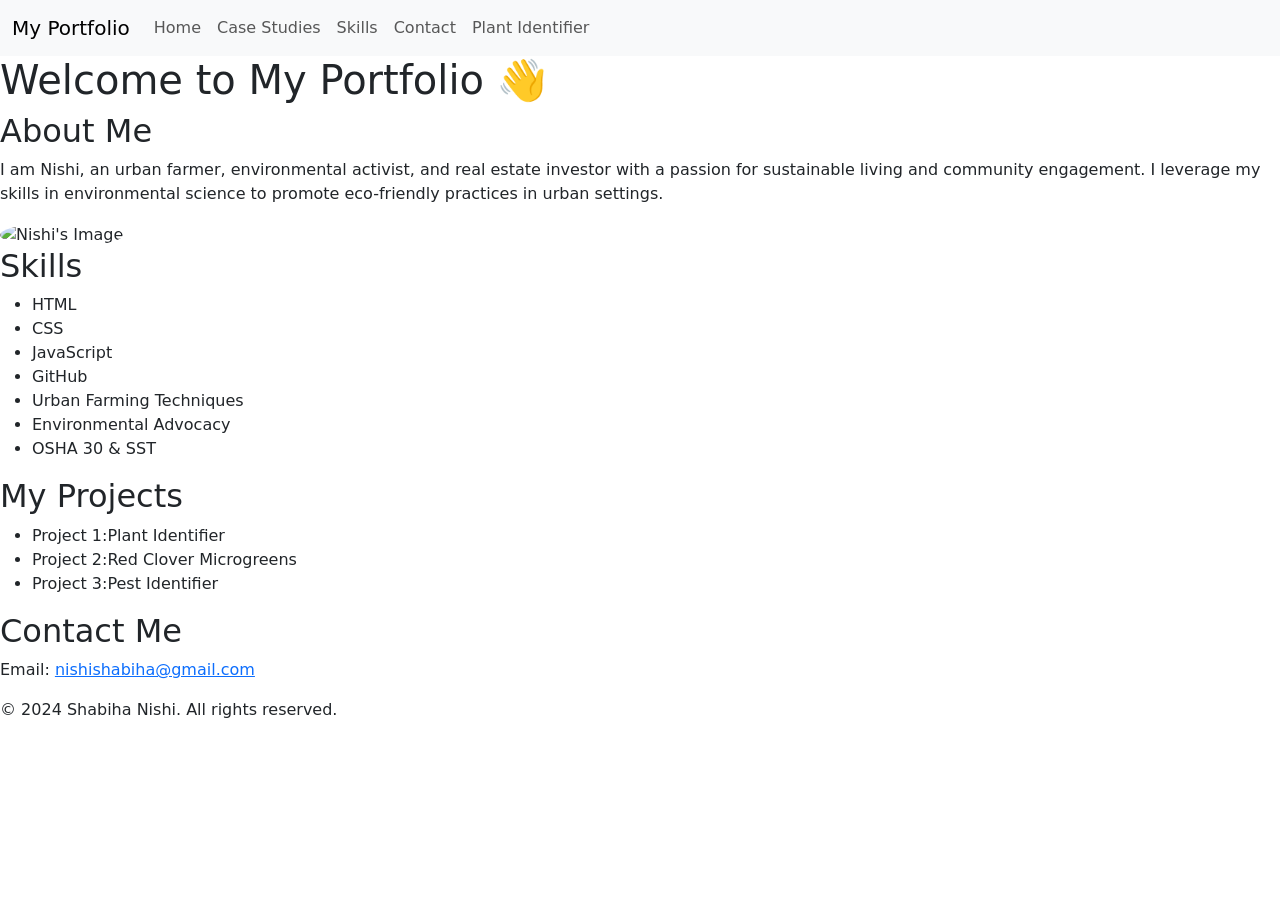
==== index.html @ 1a134f82 "Updating index" ====
<!DOCTYPE html>
<html>

<head>
  <meta charset="utf-8">
  <meta name="viewport" content="width=device-width">
  <link href="https://cdn.jsdelivr.net/npm/bootstrap@5.3.3/dist/css/bootstrap.min.css" rel="stylesheet" integrity="sha384-QWTKZyjpPEjISv5WaRU9OFeRpok6YctnYmDr5pNlyT2bRjXh0JMhjY6hW+ALEwIH" crossorigin="anonymous">
  <title>My Portfolio</title>
  <link href="style.css" rel="stylesheet" type="text/css" />
</head>

<body>
  <script src="https://cdn.jsdelivr.net/npm/bootstrap@5.3.3/dist/js/bootstrap.bundle.min.js" integrity="sha384-YvpcrYf0tY3lHB60NNkmXc5s9fDVZLESaAA55NDzOxhy9GkcIdslK1eN7N6jIeHz" crossorigin="anonymous"></script>
    <header>
        <nav class="navbar navbar-expand-lg navbar-light bg-light">
            <div class="container-fluid">
                <a class="navbar-brand" href="#home">My Portfolio</a>
                <button class="navbar-toggler" type="button" data-bs-toggle="collapse" data-bs-target="#navbarNav" aria-controls="navbarNav" aria-expanded="false" aria-label="Toggle navigation">
                    <span class="navbar-toggler-icon"></span>
                </button>
        <div class="collapse navbar-collapse" id="navbarNav">
            <ul class="navbar-nav">
                <li class="nav-item"><a class="nav-link" href="#home">Home</a></li>
                <li class="nav-item"><a class="nav-link" href="#case-studies">Case                         Studies</a></li>
                <li class="nav-item"><a class="nav-link" href="#skills">Skills</a>                            </li>
                <li class="nav-item"><a class="nav-link" href="#contact">Contact</a></li>
                <li class="nav-item"><a class="nav-link" href="plantidentifier.html">Plant Identifier</a></li>
                    </ul>
                </div>
            </div>
        </nav>
    </header>

    <main>
        <section id="home">
            <h1>Welcome to My Portfolio 👋 </h1>
        </section>


        <section id="about">
            <h2>About Me</h2>
            <p>I am Nishi, an urban farmer, environmental activist, and real estate investor with a passion for sustainable living and community engagement. I leverage my skills in environmental science to promote eco-friendly practices in urban settings.</p>
            <img src="putaphotohere.jpg" alt="Nishi's Image" class="img-fluid rounded-circle" style="max-width: 300px;">
        </section>

        <section id="skills">
            <h2>Skills</h2>
            <ul>
                <li>HTML</li>
                <li>CSS</li>
                <li>JavaScript</li>
                <li>GitHub</li>
                <li>Urban Farming Techniques</li>
                <li>Environmental Advocacy</li>
                <li>OSHA 30 & SST</li>
            </ul>
        </section>

        
       

        <section id="projects">
            <h2>My Projects</h2>
            <ul>
                <li>Project 1:Plant Identifier</li>
                <li>Project 2:Red Clover Microgreens </li>
                <li>Project 3:Pest Identifier </li>
            </ul>
        </section>

        <section id="contact">
            <h2>Contact Me</h2>
            <p>Email: <a href="mailto:nishishabiha@gmail.com">nishishabiha@gmail.com</a></p>
            
        </section>
    </main>

    <footer>
        <p>&copy; 2024 Shabiha Nishi. All rights reserved.</p>
    </footer>
</body>

</html>
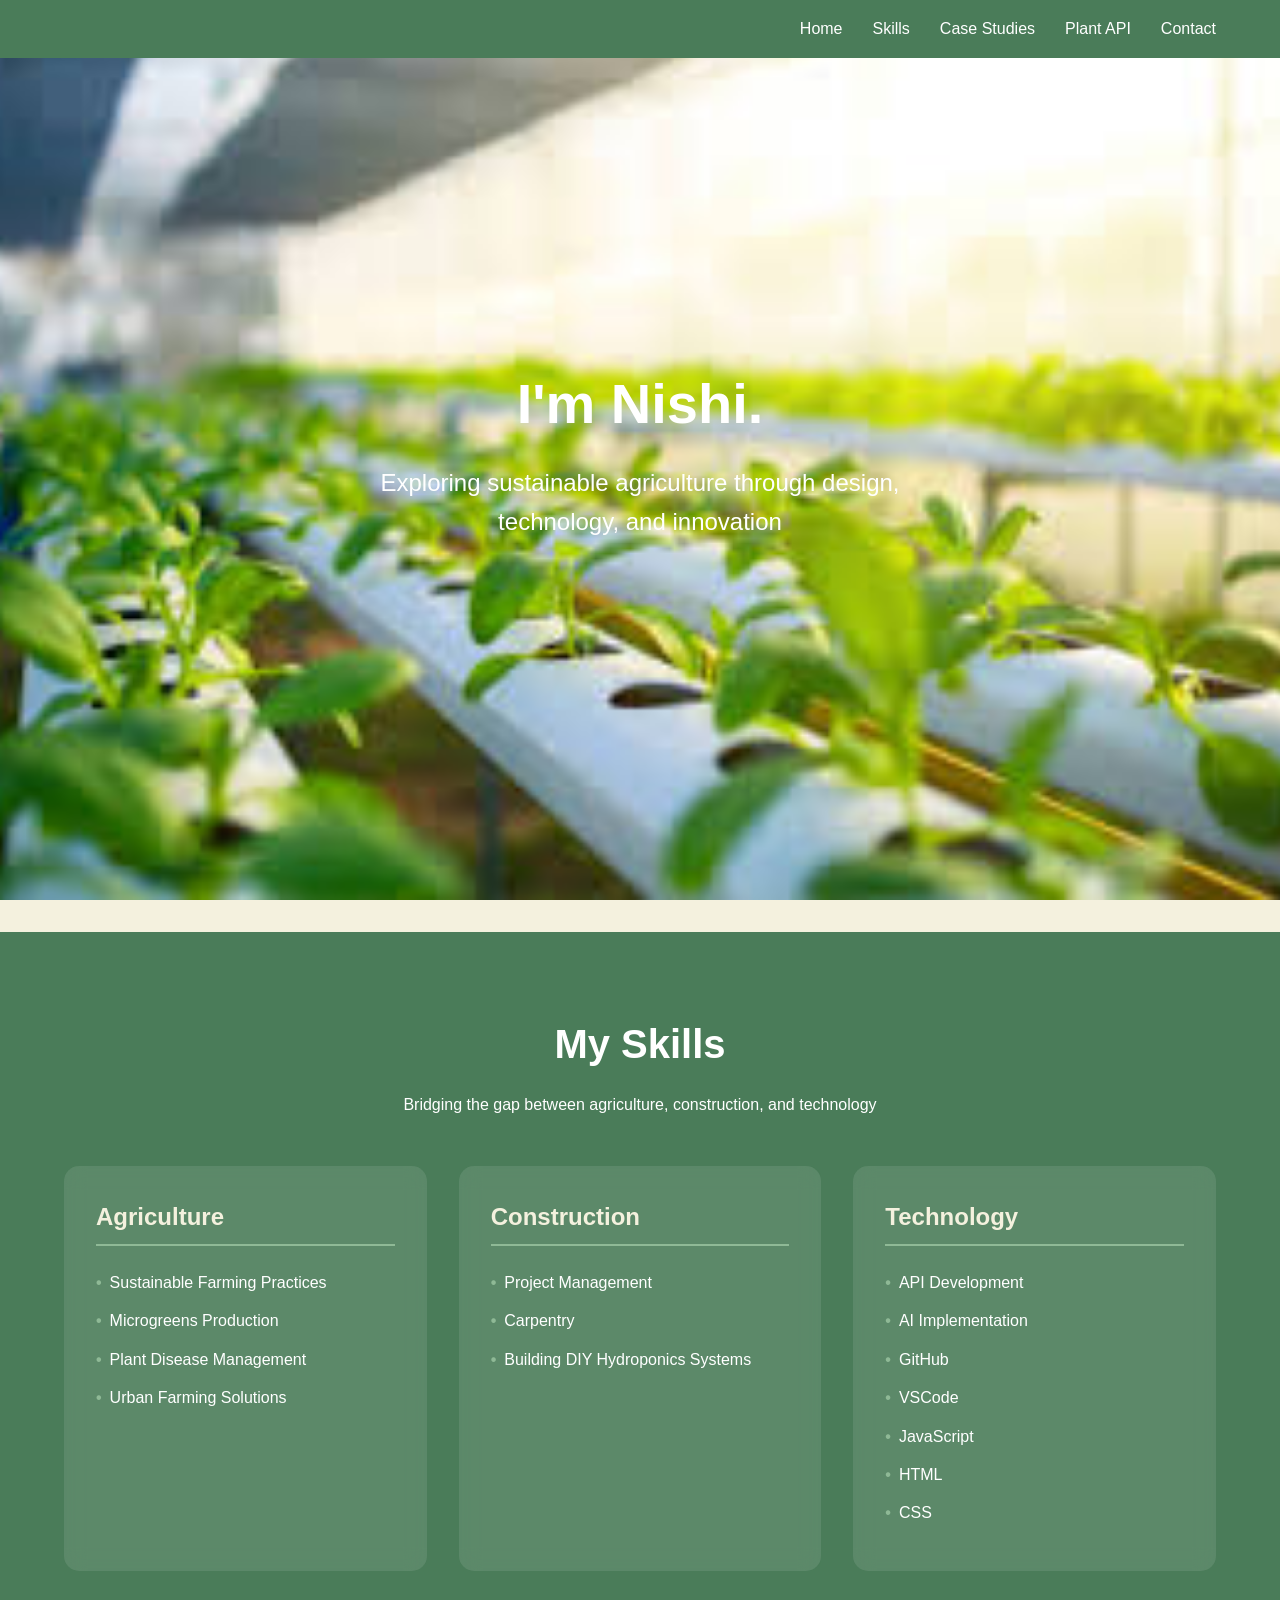
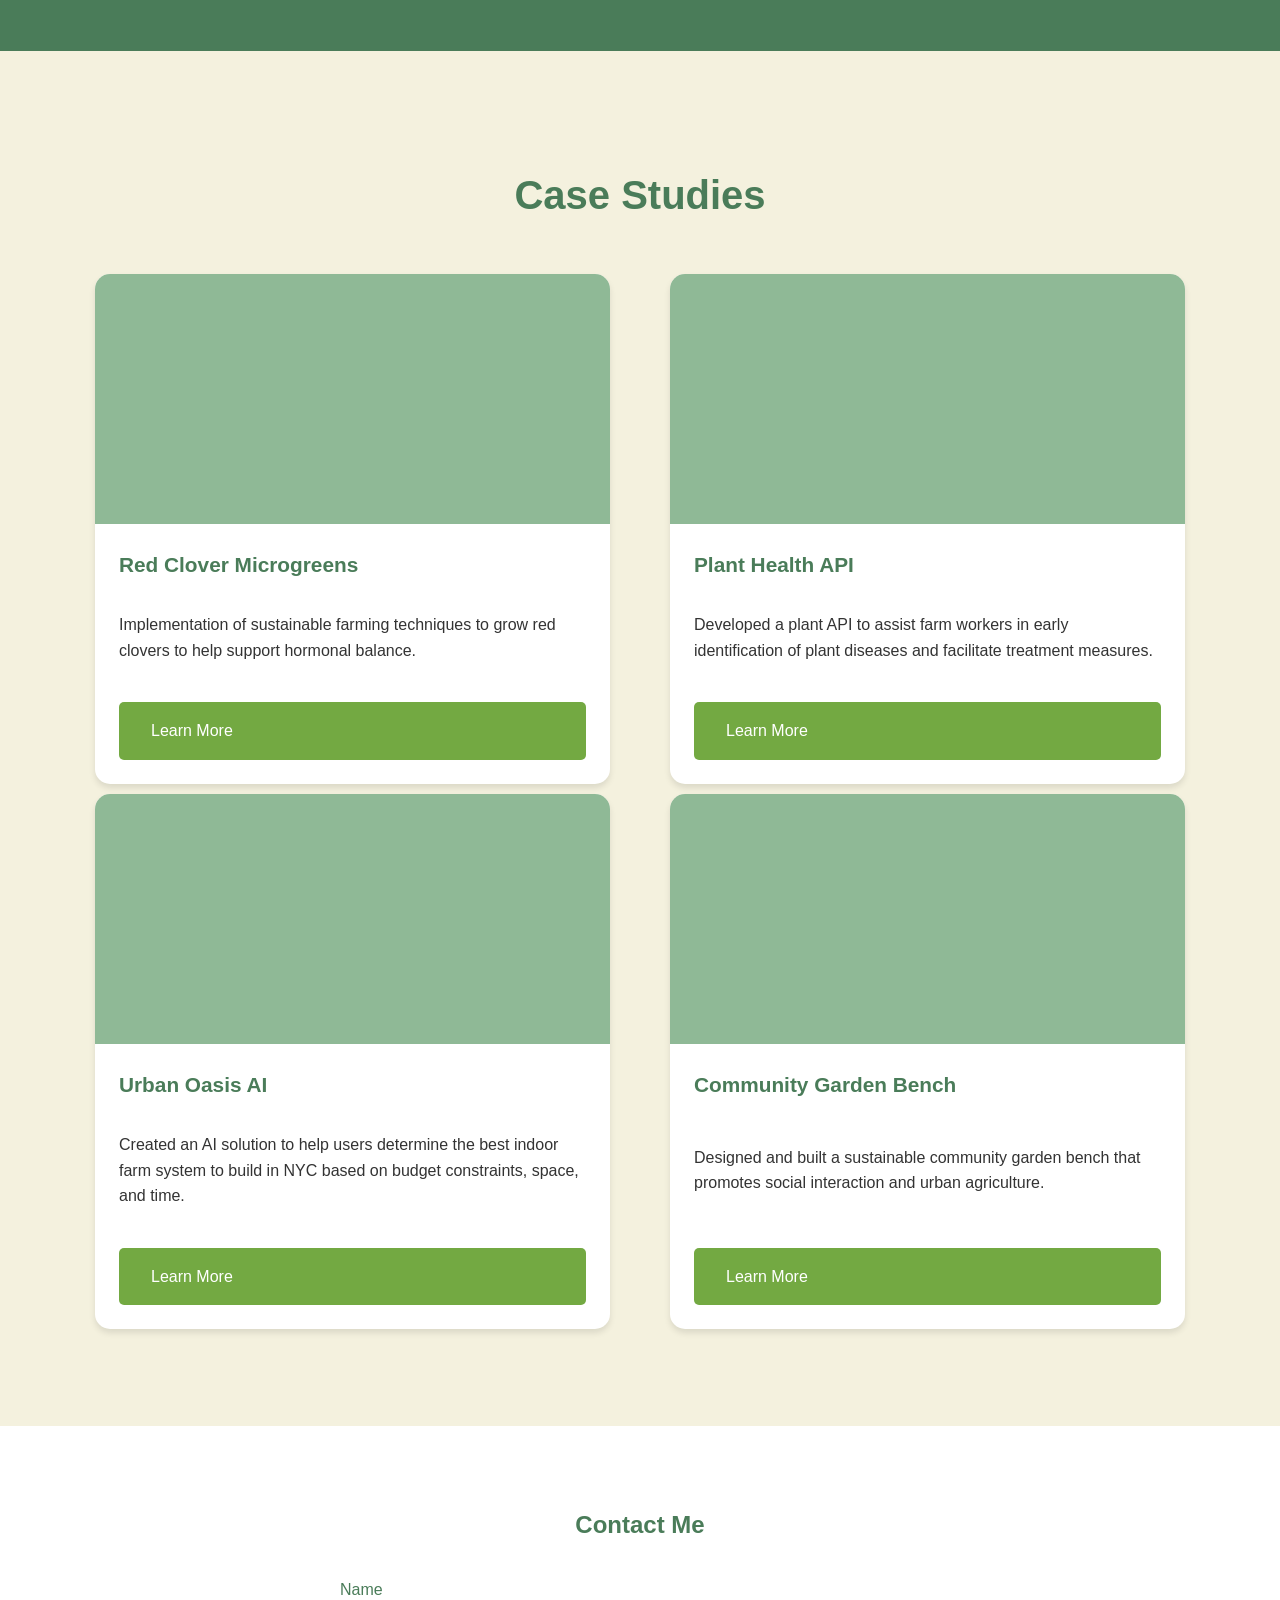
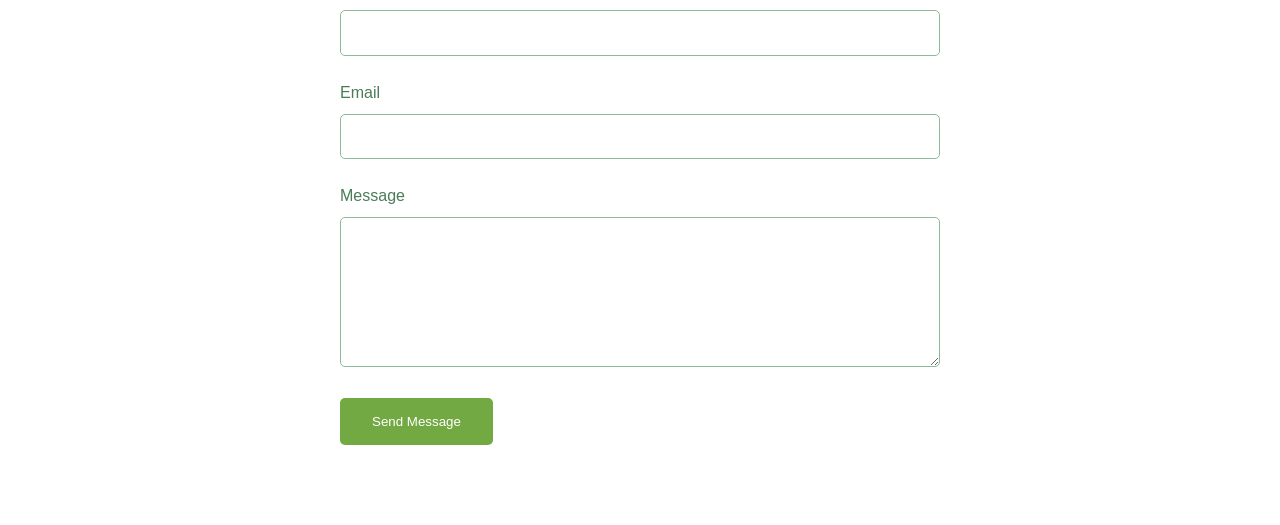
==== commit 82a08b0f: "Added Dream Farm Case Study" ====
--- a/index.html
+++ b/index.html
@@ -1,83 +1,431 @@
 <!DOCTYPE html>
-<html>
-
+<html lang="en">
 <head>
-  <meta charset="utf-8">
-  <meta name="viewport" content="width=device-width">
-  <link href="https://cdn.jsdelivr.net/npm/bootstrap@5.3.3/dist/css/bootstrap.min.css" rel="stylesheet" integrity="sha384-QWTKZyjpPEjISv5WaRU9OFeRpok6YctnYmDr5pNlyT2bRjXh0JMhjY6hW+ALEwIH" crossorigin="anonymous">
-  <title>My Portfolio</title>
-  <link href="style.css" rel="stylesheet" type="text/css" />
+    <meta charset="UTF-8">
+    <meta name="viewport" content="width=device-width, initial-scale=1.0">
+    <title>Nishi's Agricultural Portfolio</title>
+    <style>
+        /* Reset and Base Styles */
+        * {
+            margin: 0;
+            padding: 0;
+            box-sizing: border-box;
+        }
+
+        :root {
+            --primary-green: #4a7c59;
+            --light-green: #8fb996;
+            --cream: #f4f1de;
+            --earth-brown: #9c6644;
+            --leaf-green: #73a942;
+        }
+
+        body {
+            font-family: 'Segoe UI', Tahoma, Geneva, Verdana, sans-serif;
+            line-height: 1.6;
+            color: #333;
+            background-color: var(--cream);
+        }
+
+        /* Navigation */
+        .navbar {
+            background-color: var(--primary-green);
+            padding: 1rem 5%;
+            position: fixed;
+            width: 100%;
+            top: 0;
+            z-index: 1000;
+        }
+
+        .nav-links {
+            display: flex;
+            justify-content: flex-end;
+            list-style: none;
+            gap:30px;
+        }
+
+        .nav-links a {
+            color: white;
+            text-decoration: none;
+            font-weight: 500;
+            transition: color 0.3s ease;
+        }
+
+        .nav-links a:hover {
+            color: var(--light-green);
+        }
+
+        /* Hero Section */
+        .hero {
+            height: 100vh;
+            background: 
+                url('Hydroponics.jpeg') center/cover;
+            display: flex;
+            align-items: center;
+            justify-content: center;
+            text-align: center;
+            color: white;
+            padding: 0 1rem;
+            margin-bottom: 2rem;
+        }
+
+        .hero-content h1 {
+            font-size: 3.5rem;
+            margin-bottom: 1rem;
+        }
+
+        .hero-content p {
+            font-size: 1.5rem;
+            max-width: 600px;
+            margin: 0 auto;
+        }
+
+        /* Skills Section */
+        .skills-section {
+            padding: 5rem 5%;
+            background-color: var(--primary-green);
+            color: white;
+            margin-bottom: 2rem;
+        }
+
+        .skills-container {
+            max-width: 1200px;
+            margin: 0 auto;
+        }
+
+        .skills-header {
+            text-align: center;
+            margin-bottom: 3rem;
+        }
+
+        .skills-header h2 {
+            font-size: 2.5rem;
+            margin-bottom: 1rem;
+        }
+
+        .skills-grid {
+            display: grid;
+            grid-template-columns: repeat(3, 1fr);
+            gap: 2rem;
+        }
+
+        .skill-category {
+            background: rgba(255, 255, 255, 0.1);
+            padding: 2rem;
+            border-radius: 15px;
+            backdrop-filter: blur(10px);
+            transition: transform 0.3s ease;
+        }
+
+        .skill-category:hover {
+            transform: translateY(-5px);
+        }
+
+        .skill-category h3 {
+            color: var(--cream);
+            margin-bottom: 1.5rem;
+            font-size: 1.5rem;
+            border-bottom: 2px solid var(--light-green);
+            padding-bottom: 0.5rem;
+        }
+
+        .skill-list {
+            list-style: none;
+        }
+
+        .skill-list li {
+            margin-bottom: 0.8rem;
+            display: flex;
+            align-items: center;
+        }
+
+        .skill-list li:before {
+            content: "•";
+            color: var(--light-green);
+            font-weight: bold;
+            margin-right: 0.5rem;
+        }
+
+        /* Case Studies Section */
+        .case-studies {
+            padding: 5rem 5%;
+            background-color: var(--cream);
+            margin-bottom: 2rem;
+        }
+
+        .case-studies h2 {
+            text-align: center;
+            font-size: 2.5rem;
+            color: var(--primary-green);
+            margin-bottom: 2rem;
+        }
+
+        .grid {
+            max-width: 1200px;
+            margin: 0 auto;
+            display: grid;
+            grid-template-columns: repeat(2, 1fr);
+            justify-content: space-between;
+            gap: 30px;
+            row-gap:10px;
+            padding: 0 1rem;
+        }
+
+        .case-study-card {
+            background: white;
+            margin: 15px;
+            border-radius: 15px;
+            overflow: hidden;
+            box-shadow: 0 4px 6px rgba(0, 0, 0, 0.1);
+            transition: transform 0.3s ease;
+            height: 100%;
+            display: flex;
+            flex-direction: column;
+        }
+
+        .case-study-card:hover {
+            transform: translateY(-5px);
+        }
+
+        .case-study-img {
+            width: 100%;
+            height: 250px;
+            background: var(--light-green);
+        }
+
+        .case-study-content {
+            padding: 1.5rem;
+            flex: 1;
+            display: flex;
+            flex-direction: column;
+            justify-content: space-between;
+        }
+
+        .case-study-content h3 {
+            color: var(--primary-green);
+            margin-bottom: 1rem;
+            font-size: 1.3rem;
+        }
+
+        .case-study-content p {
+            margin-bottom: 1.5rem;
+        }
+
+        /* Contact Form */
+        .contact-section {
+            padding: 5rem 5%;
+            background-color: white;
+        }
+
+        .contact-form {
+            max-width: 600px;
+            margin: 0 auto;
+        }
+
+        .contact-form h2 {
+            text-align: center;
+            color: var(--primary-green);
+            margin-bottom: 2rem;
+        }
+
+        .form-group {
+            margin-bottom: 1.5rem;
+        }
+
+        .form-group label {
+            display: block;
+            margin-bottom: 0.5rem;
+            color: var(--primary-green);
+        }
+
+        .form-group input,
+        .form-group textarea {
+            width: 100%;
+            padding: 0.8rem;
+            border: 1px solid var(--light-green);
+            border-radius: 5px;
+            font-size: 1rem;
+        }
+
+        .form-group textarea {
+            height: 150px;
+            resize: vertical;
+        }
+
+        /* Buttons */
+        .btn {
+            display: inline-block;
+            padding: 1rem 2rem;
+            background-color: var(--leaf-green);
+            color: white;
+            text-decoration: none;
+            border-radius: 5px;
+            transition: background-color 0.3s ease;
+            border: none;
+            cursor: pointer;
+        }
+
+        .btn:hover {
+            background-color: var(--primary-green);
+        }
+
+        /* Responsive Design */
+        @media (max-width: 992px) {
+            .skills-grid {
+                grid-template-columns: repeat(2, 1fr);
+            }
+            
+            .grid {
+                grid-template-columns: 1fr;
+            }
+        }
+
+        @media (max-width: 768px) {
+            .nav-links {
+                justify-content: center;
+            }
+
+            .hero-content h1 {
+                font-size: 2.5rem;
+            }
+
+            .hero-content p {
+                font-size: 1.2rem;
+            }
+
+            .skills-grid {
+                grid-template-columns: 1fr;
+            }
+            
+            .case-study-img {
+                height: 200px;
+            }
+        }
+    </style>
 </head>
-
 <body>
-  <script src="https://cdn.jsdelivr.net/npm/bootstrap@5.3.3/dist/js/bootstrap.bundle.min.js" integrity="sha384-YvpcrYf0tY3lHB60NNkmXc5s9fDVZLESaAA55NDzOxhy9GkcIdslK1eN7N6jIeHz" crossorigin="anonymous"></script>
-    <header>
-        <nav class="navbar navbar-expand-lg navbar-light bg-light">
-            <div class="container-fluid">
-                <a class="navbar-brand" href="#home">My Portfolio</a>
-                <button class="navbar-toggler" type="button" data-bs-toggle="collapse" data-bs-target="#navbarNav" aria-controls="navbarNav" aria-expanded="false" aria-label="Toggle navigation">
-                    <span class="navbar-toggler-icon"></span>
-                </button>
-        <div class="collapse navbar-collapse" id="navbarNav">
-            <ul class="navbar-nav">
-                <li class="nav-item"><a class="nav-link" href="#home">Home</a></li>
-                <li class="nav-item"><a class="nav-link" href="#case-studies">Case                         Studies</a></li>
-                <li class="nav-item"><a class="nav-link" href="#skills">Skills</a>                            </li>
-                <li class="nav-item"><a class="nav-link" href="#contact">Contact</a></li>
-                <li class="nav-item"><a class="nav-link" href="plantidentifier.html">Plant Identifier</a></li>
+    <!-- Navigation -->
+    <nav class="navbar">
+        <ul class="nav-links">
+            <li><a href="#home">Home</a></li>
+            <li><a href="#skills">Skills</a></li>
+            <li><a href="#case-studies">Case Studies</a></li>
+            <li><a href="plantidentifier.html">Plant API</a></li>
+            <li><a href="#contact">Contact</a></li>
+        </ul>
+    </nav>
+
+    <!-- Hero Section -->
+    <section class="hero" id="home">
+        <div class="hero-content">
+            <h1>I'm Nishi.</h1>
+            <p>Exploring sustainable agriculture through design, technology, and innovation</p>
+        </div>
+    </section>
+
+    <!-- Skills Section -->
+    <section class="skills-section" id="skills">
+        <div class="skills-container">
+            <div class="skills-header">
+                <h2>My Skills</h2>
+                <p>Bridging the gap between agriculture, construction, and technology</p>
+            </div>
+            <div class="skills-grid">
+                <div class="skill-category">
+                    <h3>Agriculture</h3>
+                    <ul class="skill-list">
+                        <li>Sustainable Farming Practices</li>
+                        <li>Microgreens Production</li>
+                        <li>Plant Disease Management</li>
+                        <li>Urban Farming Solutions</li>
                     </ul>
                 </div>
-            </div>
-        </nav>
-    </header>
-
-    <main>
-        <section id="home">
-            <h1>Welcome to My Portfolio 👋 </h1>
-        </section>
-
-
-        <section id="about">
-            <h2>About Me</h2>
-            <p>I am Nishi, an urban farmer, environmental activist, and real estate investor with a passion for sustainable living and community engagement. I leverage my skills in environmental science to promote eco-friendly practices in urban settings.</p>
-            <img src="putaphotohere.jpg" alt="Nishi's Image" class="img-fluid rounded-circle" style="max-width: 300px;">
-        </section>
-
-        <section id="skills">
-            <h2>Skills</h2>
-            <ul>
-                <li>HTML</li>
-                <li>CSS</li>
-                <li>JavaScript</li>
-                <li>GitHub</li>
-                <li>Urban Farming Techniques</li>
-                <li>Environmental Advocacy</li>
-                <li>OSHA 30 & SST</li>
-            </ul>
-        </section>
-
-        
-       
-
-        <section id="projects">
-            <h2>My Projects</h2>
-            <ul>
-                <li>Project 1:Plant Identifier</li>
-                <li>Project 2:Red Clover Microgreens </li>
-                <li>Project 3:Pest Identifier </li>
-            </ul>
-        </section>
-
-        <section id="contact">
+                <div class="skill-category">
+                    <h3>Construction</h3>
+                    <ul class="skill-list">
+                        <li>Project Management</li>
+                        <li> Carpentry</li>
+                        <li> Building DIY Hydroponics Systems</li>
+                    </ul>
+                </div>
+                <div class="skill-category">
+                    <h3>Technology</h3>
+                    <ul class="skill-list">
+                        <li>API Development</li>
+                        <li>AI Implementation</li>
+                        <li>GitHub</li>
+                        <li>VSCode</li>
+                        <li>JavaScript</li>
+                        <li>HTML</li>
+                        <li>CSS</li>
+                    </ul>
+                </div>
+            </div>
+        </div>
+    </section>
+
+    <!-- Case Studies Section -->
+    <section class="case-studies" id="case-studies">
+        <h2> Case Studies</h2>
+        <div class="grid" >
+            <div class="case-study-card">
+                <div class="case-study-img"></div>
+                <div class="case-study-content">
+                    <h3>Red Clover Microgreens</h3>
+                    <p>Implementation of sustainable farming techniques to grow red clovers to help support hormonal balance.</p>
+                    <a href="casestudy.html" class="btn">Learn More</a>
+                </div>
+            </div>
+
+            <div class="case-study-card">
+                <div class="case-study-img"></div>
+                <div class="case-study-content">
+                    <h3>Plant Health API</h3>
+                    <p> Developed a plant API to assist farm workers in early identification of plant diseases and facilitate treatment measures.</p>
+                    <a href="#" class="btn">Learn More</a>
+                </div>
+            </div>
+
+            <div class="case-study-card">
+                <div class="case-study-img"></div>
+                <div class="case-study-content">
+                    <h3>Urban Oasis AI</h3>
+                    <p>Created an AI solution to help users determine the best indoor farm system to build in NYC based on budget constraints, space, and time.</p>
+                    <a href="#" class="btn">Learn More</a>
+                </div>
+            </div>
+
+            <div class="case-study-card">
+                <div class="case-study-img"></div>
+                <div class="case-study-content">
+                    <h3>Community Garden Bench</h3>
+                    <p>Designed and built a sustainable community garden bench that promotes social interaction and urban agriculture.</p>
+                    <a href="#" class="btn">Learn More</a>
+                </div>
+            </div>
+        </div>
+    </section>
+
+    <!-- Contact Section -->
+    <section class="contact-section" id="contact">
+        <div class="contact-form">
             <h2>Contact Me</h2>
-            <p>Email: <a href="mailto:nishishabiha@gmail.com">nishishabiha@gmail.com</a></p>
-            
-        </section>
-    </main>
-
-    <footer>
-        <p>&copy; 2024 Shabiha Nishi. All rights reserved.</p>
-    </footer>
+            <form>
+                <div class="form-group">
+                    <label for="name">Name</label>
+                    <input type="text" id="name" required>
+                </div>
+                <div class="form-group">
+                    <label for="email">Email</label>
+                    <input type="email" id="email" required>
+                </div>
+                <div class="form-group">
+                    <label for="message">Message</label>
+                    <textarea id="message" required></textarea>
+                </div>
+                <button type="submit" class="btn">Send Message</button>
+            </form>
+        </div>
+    </section>
 </body>
-
 </html>
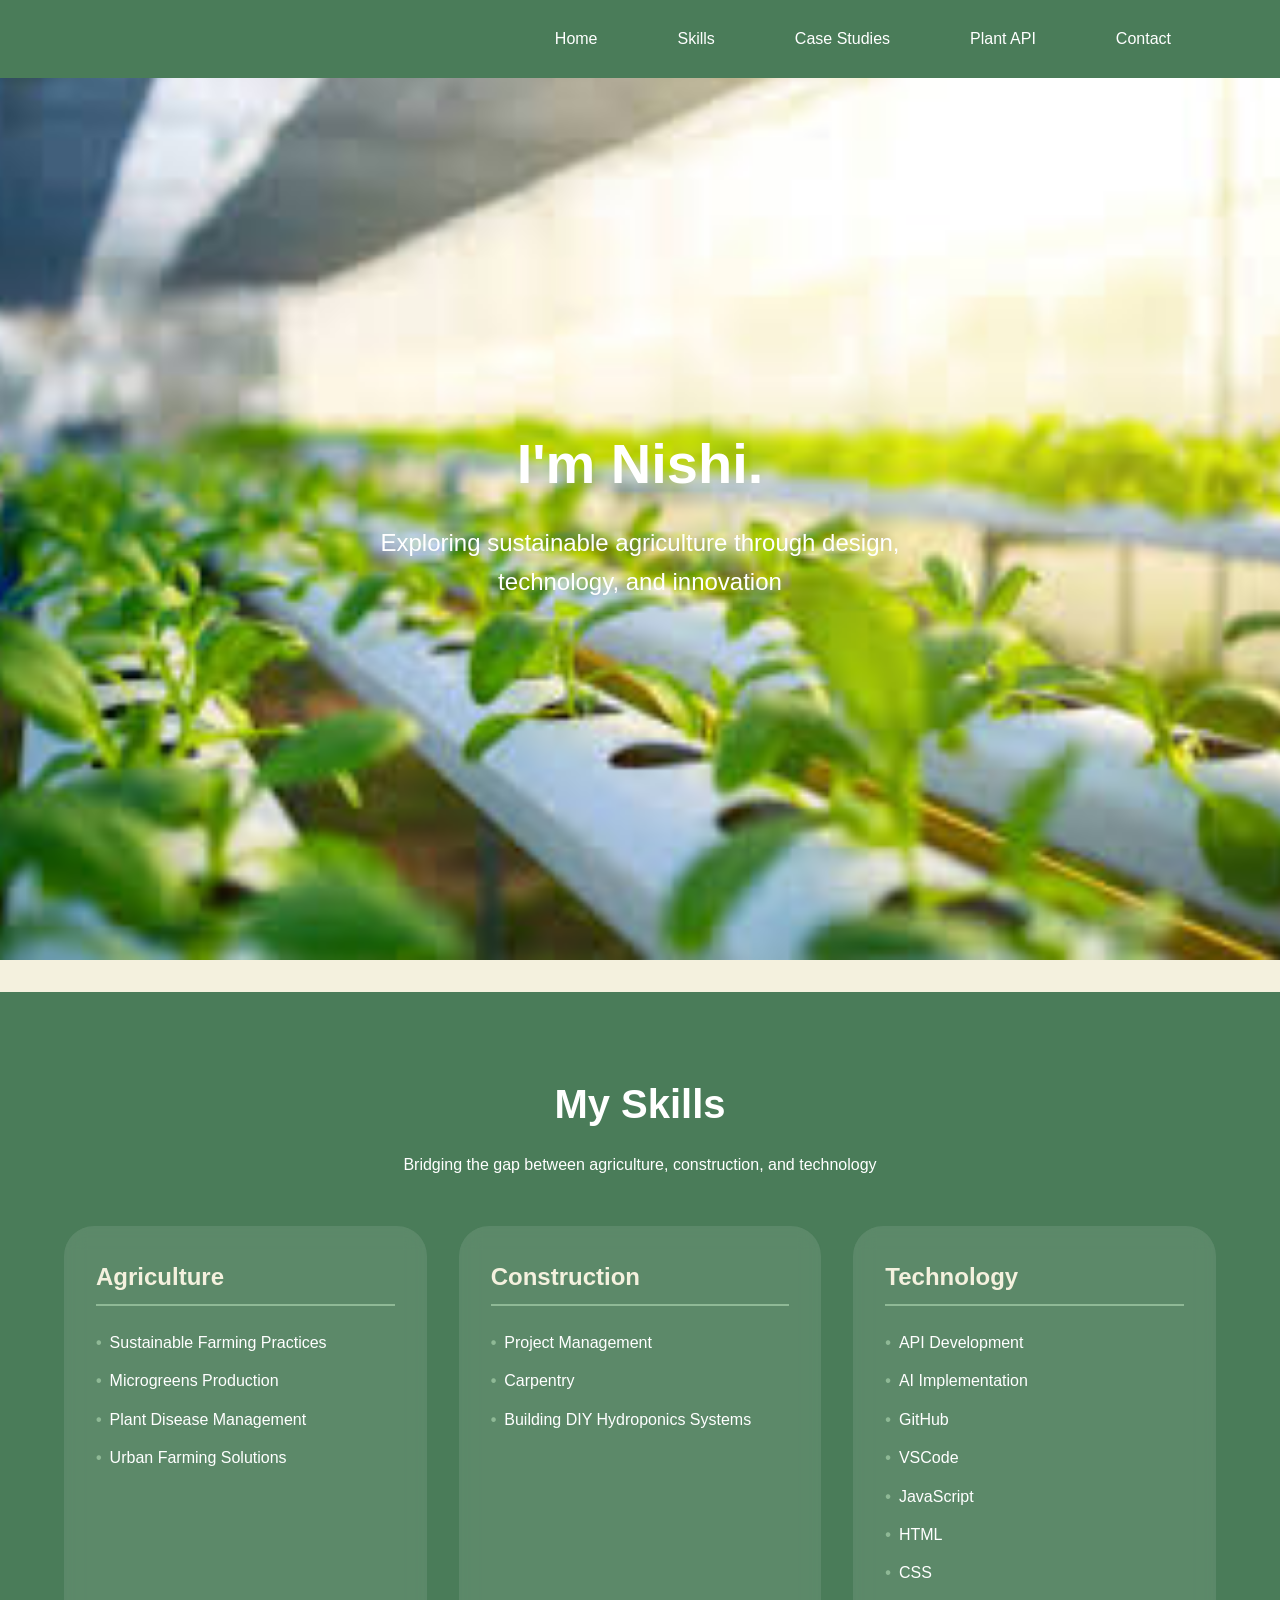
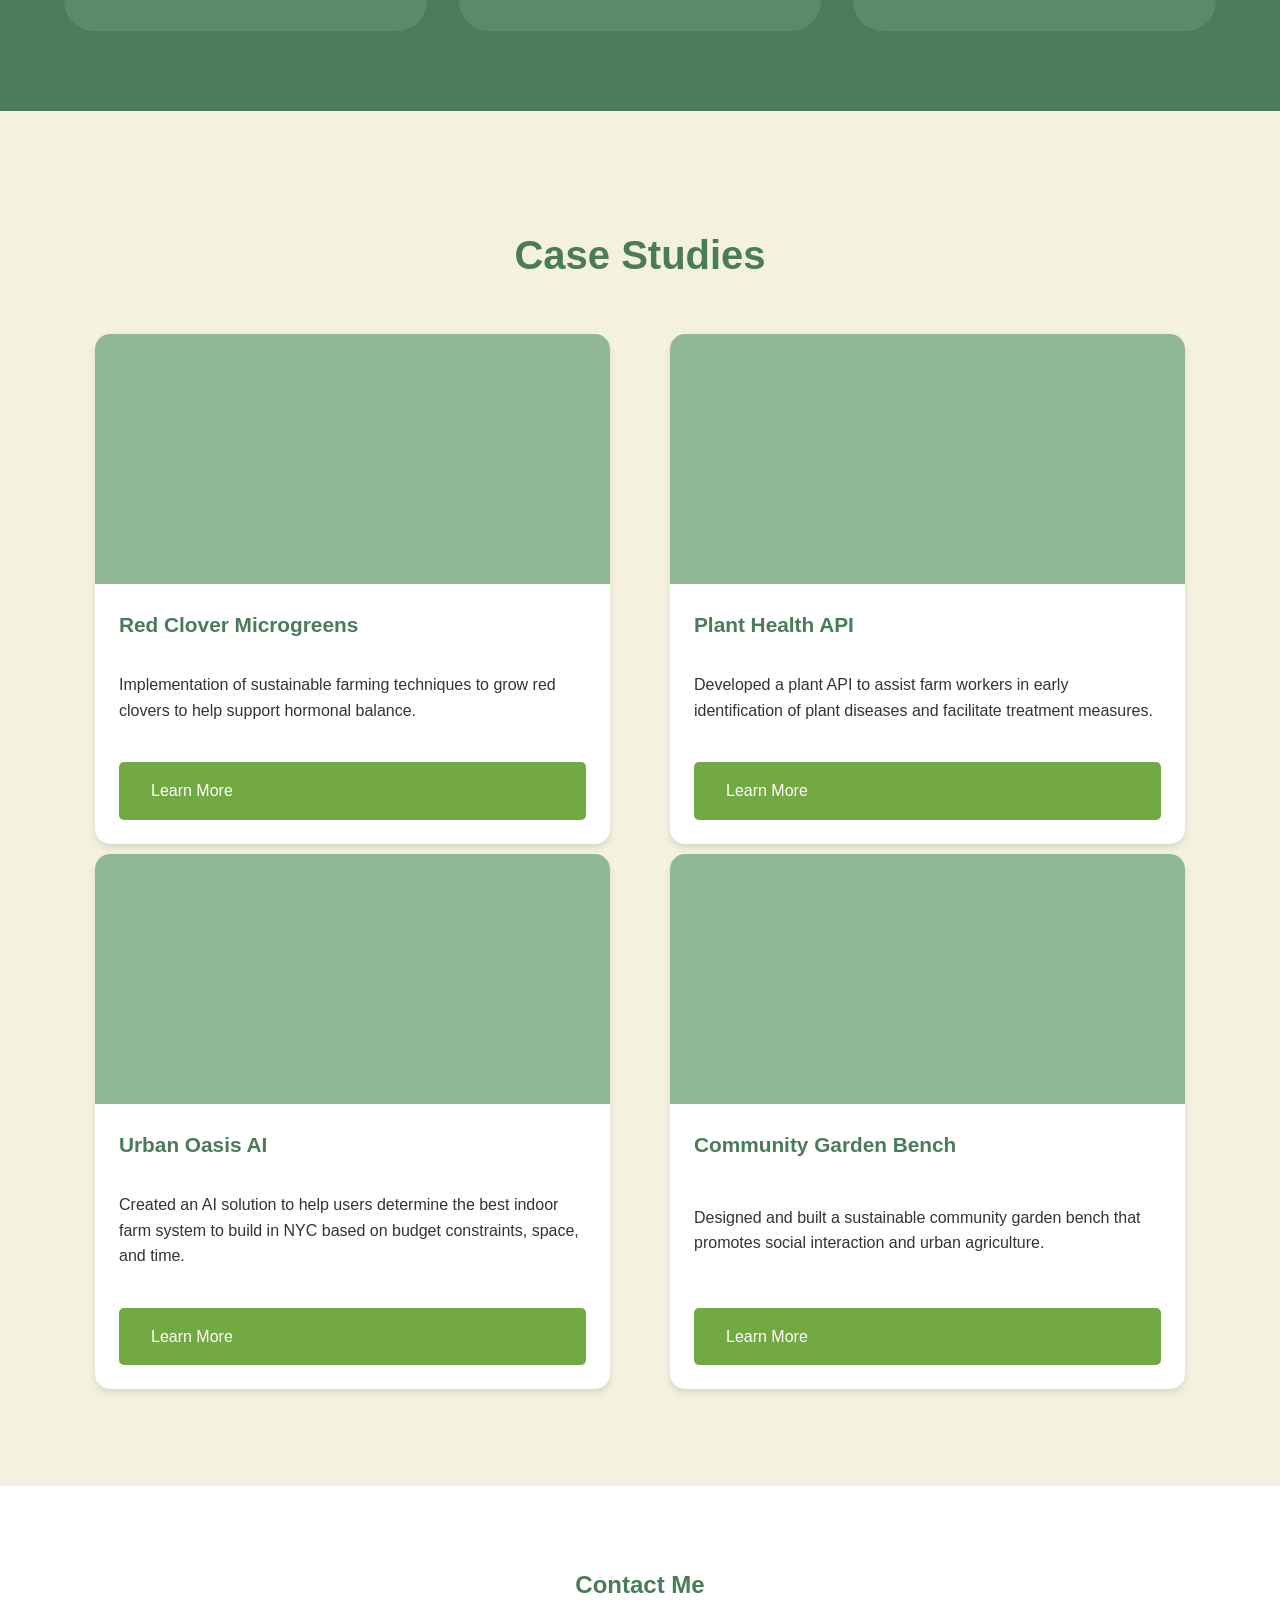
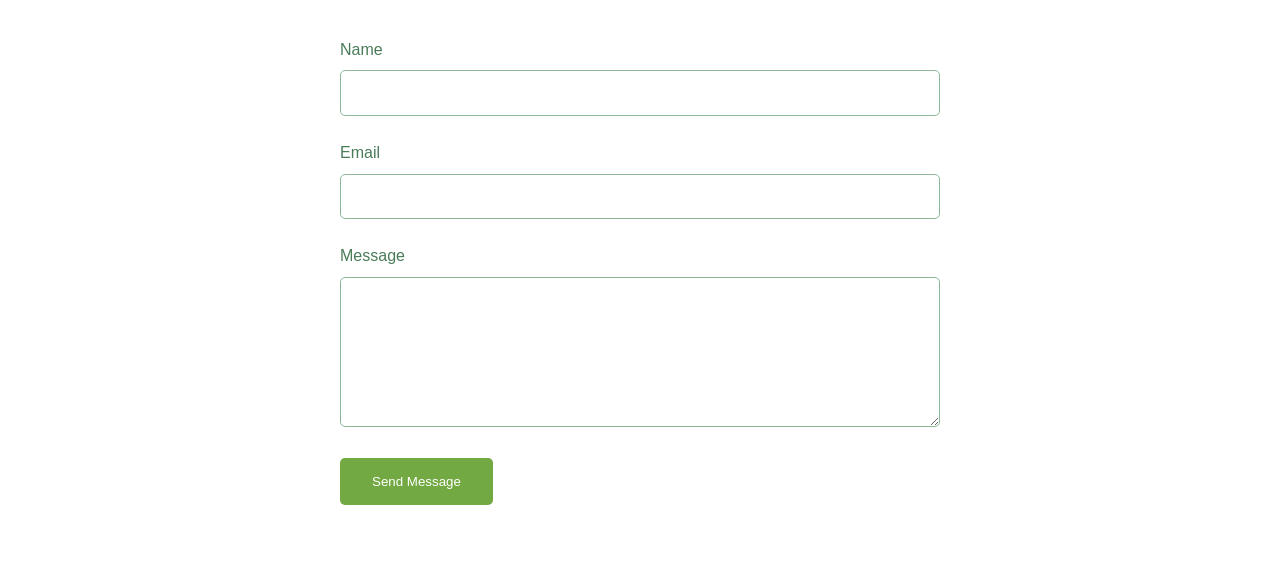
==== commit 02f2fed2: "Updated Plant API, Dream Farm, AI Ag App, and Construction Case Study Page" ====
--- a/index.html
+++ b/index.html
@@ -28,6 +28,7 @@
         }
 
         /* Navigation */
+        /* Navigation */
         .navbar {
             background-color: var(--primary-green);
             padding: 1rem 5%;
@@ -37,23 +38,48 @@
             z-index: 1000;
         }
 
-        .nav-links {
-            display: flex;
-            justify-content: flex-end;
-            list-style: none;
-            gap:30px;
-        }
-
-        .nav-links a {
-            color: white;
-            text-decoration: none;
-            font-weight: 500;
-            transition: color 0.3s ease;
-        }
-
-        .nav-links a:hover {
-            color: var(--light-green);
-        }
+     /* Add spacing between nav items */
+.nav-links {
+    display: flex;
+    justify-content: flex-end;
+    list-style: none;
+    gap: 30px;
+    margin: 0;
+    padding: 0 20px; /* Add padding on the sides */
+}
+
+/* Style individual nav items */
+.nav-links li {
+    padding: 10px 15px; /* Add padding around text */
+}
+
+/* Style the links */
+.nav-links a {
+    color: white;
+    text-decoration: none;
+    font-weight: 500;
+    transition: color 0.3s ease;
+    padding: 5px 10px; /* Add padding around link text */
+}
+
+/* Add hover effect */
+.nav-links a:hover {
+    color: var(--light-green);
+}
+
+/* Make navbar responsive */
+@media screen and (max-width: 768px) {
+    .nav-links {
+        gap: 15px; /* Reduce gap on smaller screens */
+        padding: 0 10px;
+    }
+}
+
+        /* Add some padding to body to prevent content from hiding under navbar */
+        body {
+            padding-top: 60px;
+        }
+  
 
         /* Hero Section */
         .hero {
@@ -86,6 +112,7 @@
             background-color: var(--primary-green);
             color: white;
             margin-bottom: 2rem;
+            width: 100%;
         }
 
         .skills-container {
@@ -112,7 +139,7 @@
         .skill-category {
             background: rgba(255, 255, 255, 0.1);
             padding: 2rem;
-            border-radius: 15px;
+            border-radius: 30px;
             backdrop-filter: blur(10px);
             transition: transform 0.3s ease;
         }
@@ -373,7 +400,7 @@
                 <div class="case-study-content">
                     <h3>Red Clover Microgreens</h3>
                     <p>Implementation of sustainable farming techniques to grow red clovers to help support hormonal balance.</p>
-                    <a href="casestudy.html" class="btn">Learn More</a>
+                    <a href="casestudyfarm.html" class="btn">Learn More</a>
                 </div>
             </div>
 
@@ -382,7 +409,7 @@
                 <div class="case-study-content">
                     <h3>Plant Health API</h3>
                     <p> Developed a plant API to assist farm workers in early identification of plant diseases and facilitate treatment measures.</p>
-                    <a href="#" class="btn">Learn More</a>
+                    <a href="casestudyplant.html" class="btn">Learn More</a>
                 </div>
             </div>
 
@@ -391,7 +418,7 @@
                 <div class="case-study-content">
                     <h3>Urban Oasis AI</h3>
                     <p>Created an AI solution to help users determine the best indoor farm system to build in NYC based on budget constraints, space, and time.</p>
-                    <a href="#" class="btn">Learn More</a>
+                    <a href="casestudyai.html" class="btn">Learn More</a>
                 </div>
             </div>
 
@@ -400,7 +427,7 @@
                 <div class="case-study-content">
                     <h3>Community Garden Bench</h3>
                     <p>Designed and built a sustainable community garden bench that promotes social interaction and urban agriculture.</p>
-                    <a href="#" class="btn">Learn More</a>
+                    <a href="casestudybuild.html" class="btn">Learn More</a>
                 </div>
             </div>
         </div>
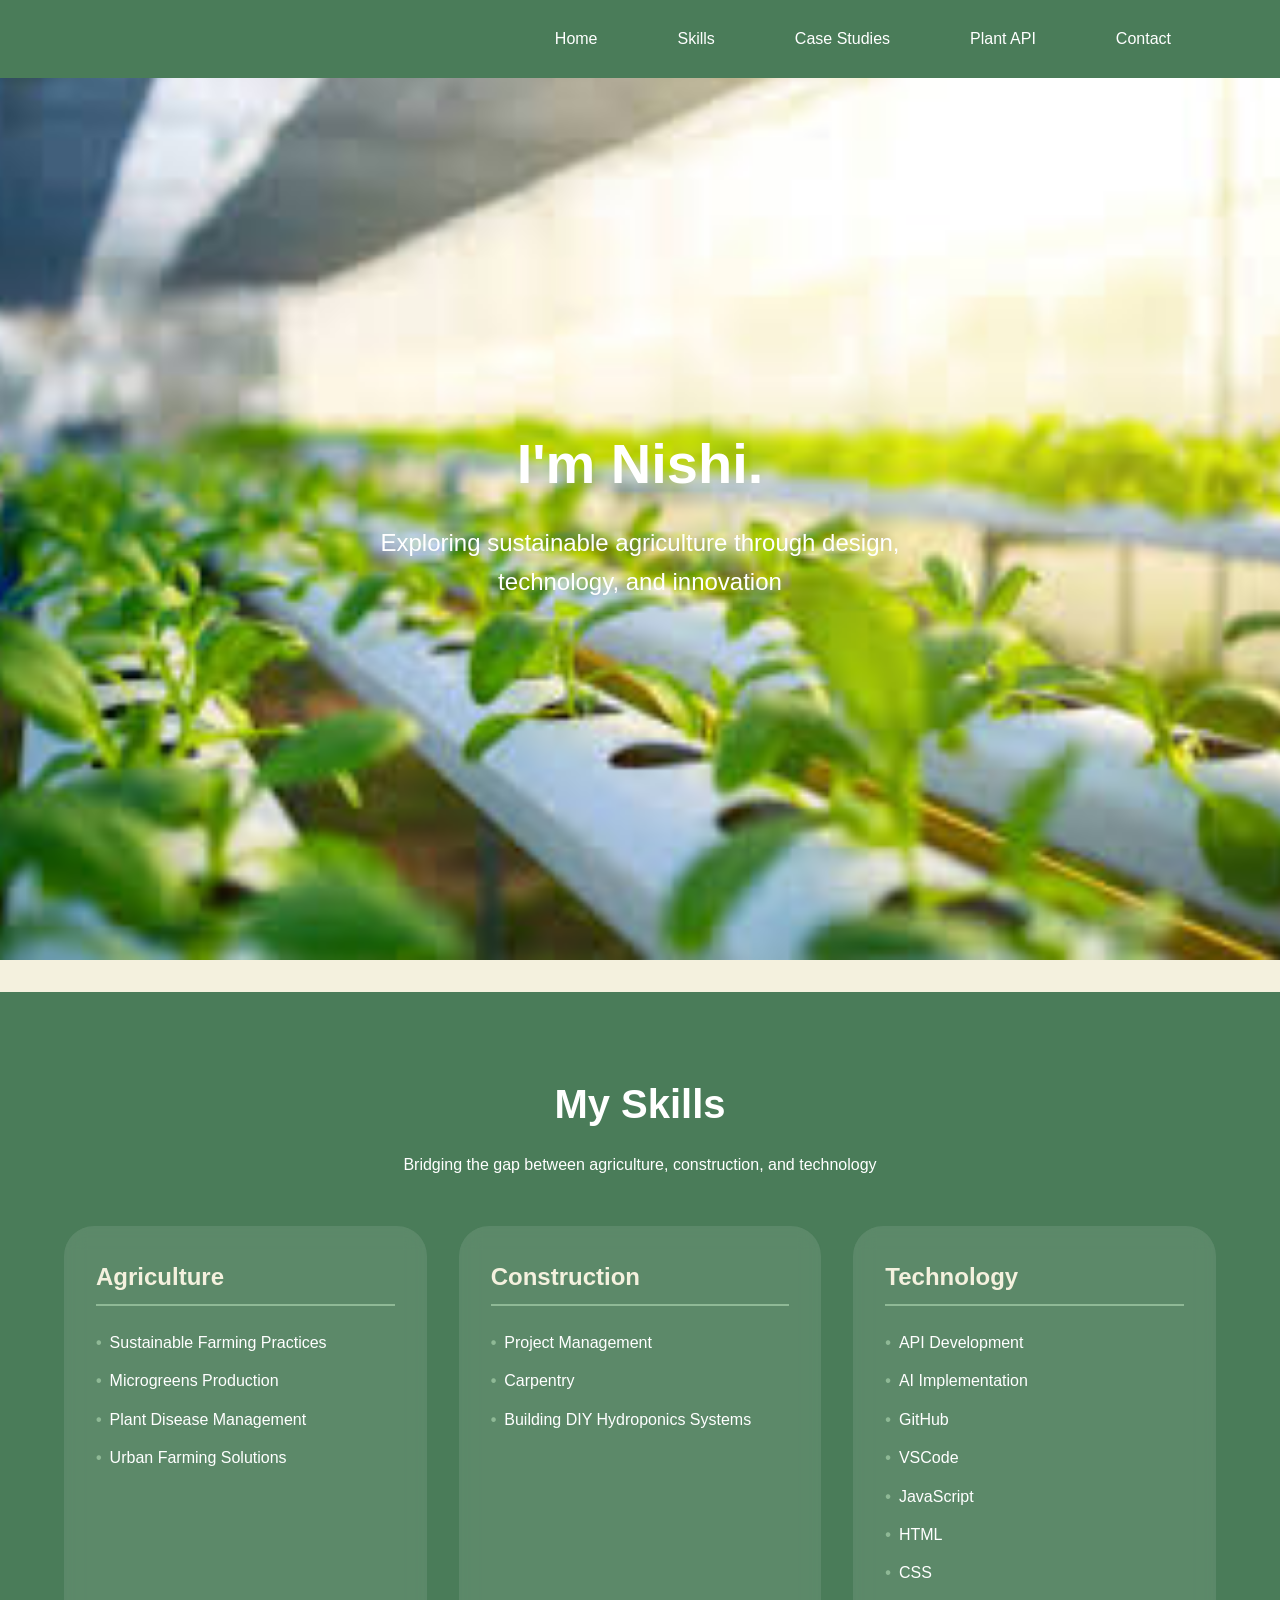
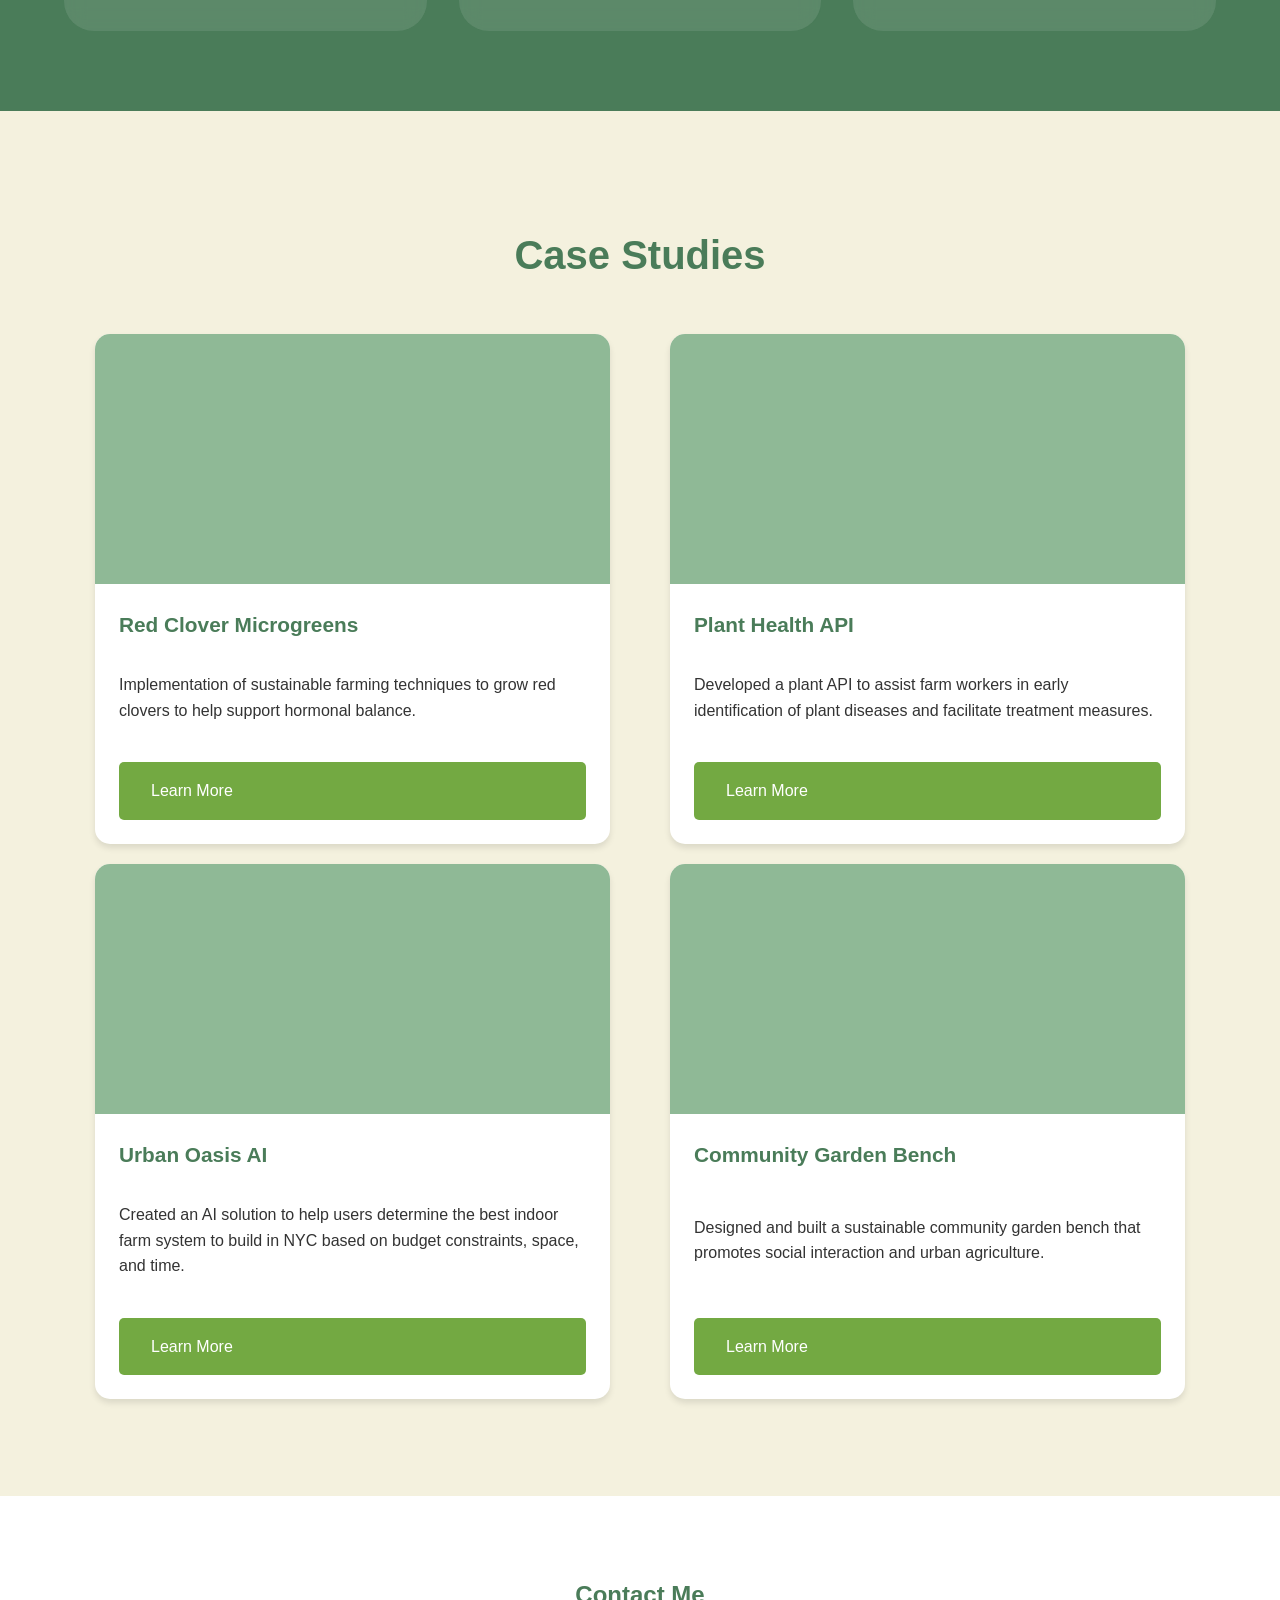
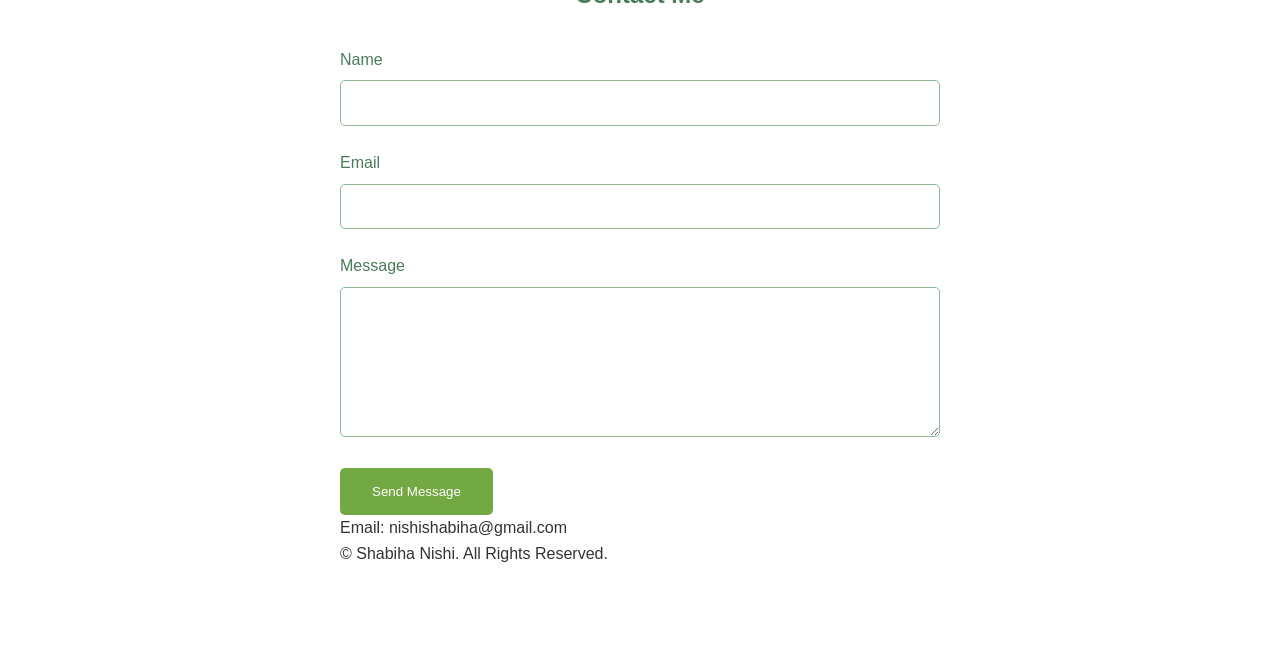
==== commit fc0363da: "Added Needs Assessment" ====
--- a/index.html
+++ b/index.html
@@ -194,7 +194,7 @@
             grid-template-columns: repeat(2, 1fr);
             justify-content: space-between;
             gap: 30px;
-            row-gap:10px;
+            row-gap:20px;
             padding: 0 1rem;
         }
 
@@ -451,6 +451,14 @@
                     <textarea id="message" required></textarea>
                 </div>
                 <button type="submit" class="btn">Send Message</button>
+
+                <p> 
+
+
+                </p>
+                Email: nishishabiha@gmail.com
+
+                <p>© Shabiha Nishi. All Rights Reserved.</p>
             </form>
         </div>
     </section>
